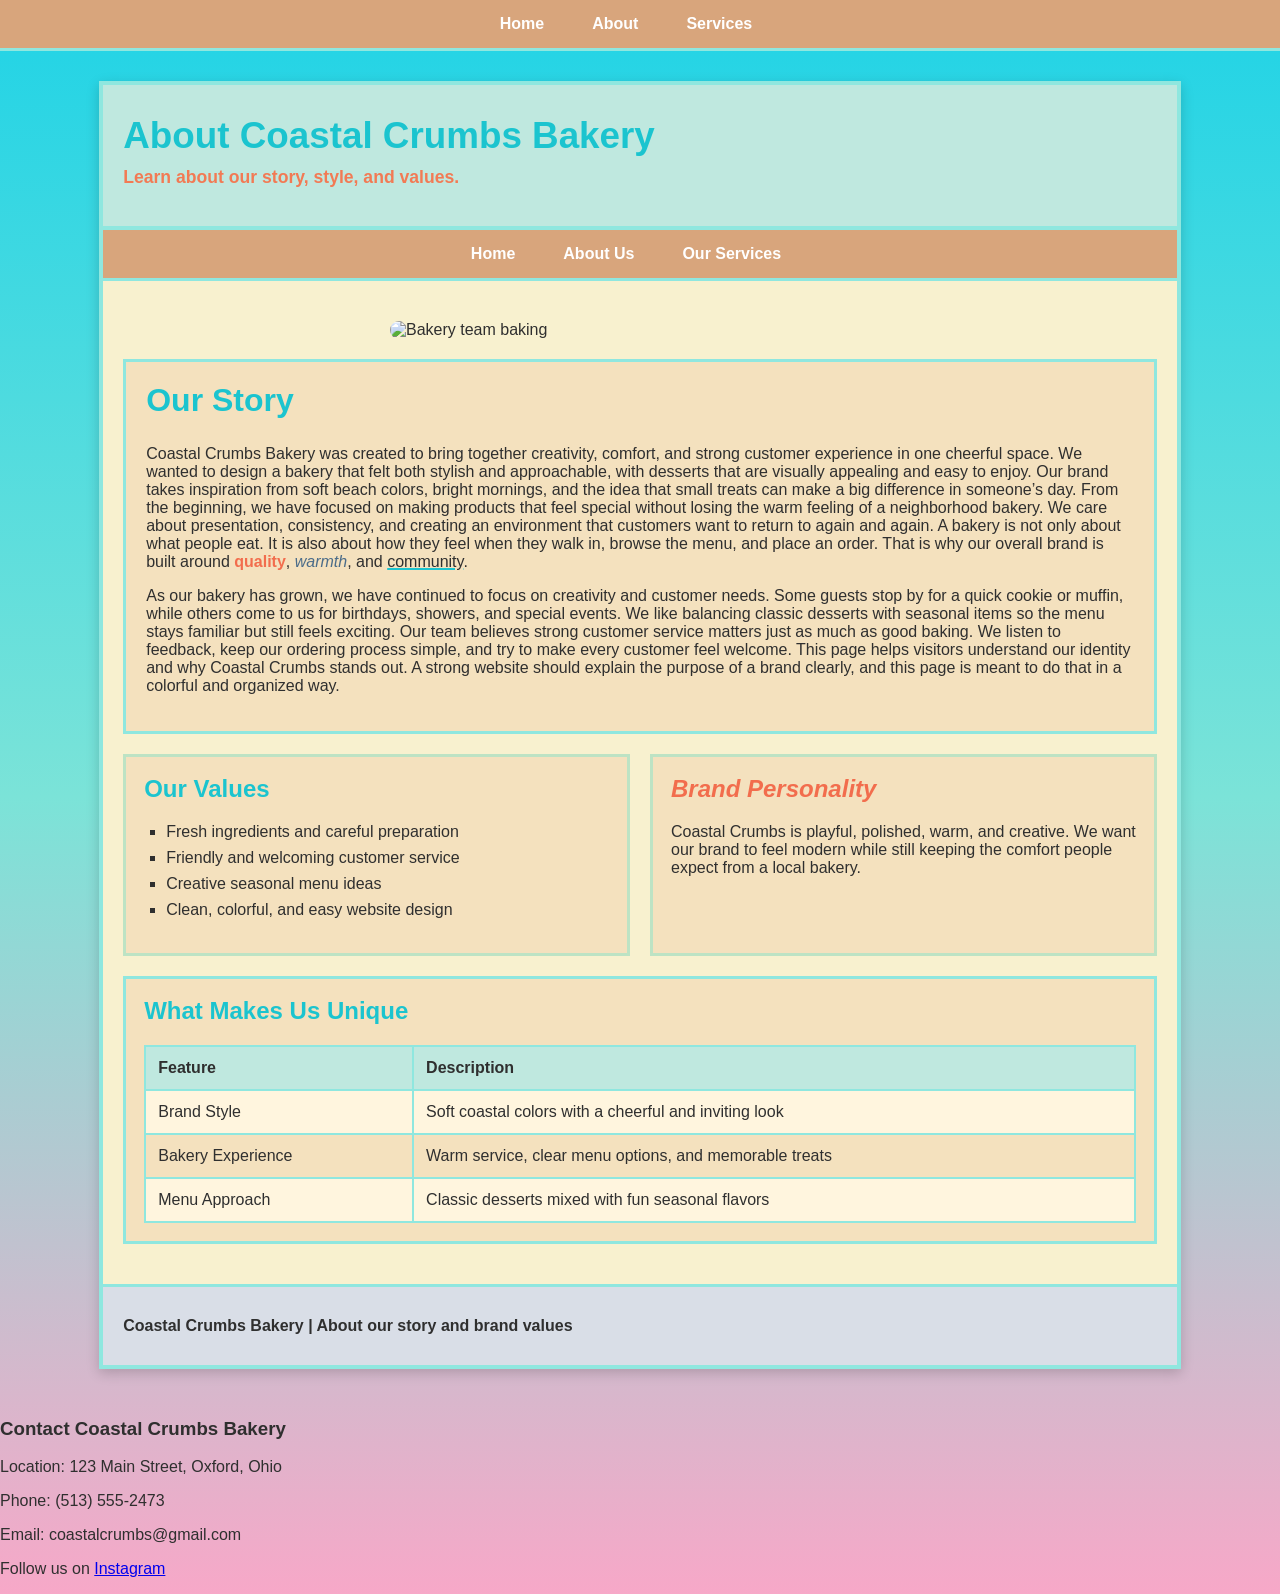
==== about.html @ 034f26ea "Add files via upload" ====
<!DOCTYPE html>
<html lang="en">
<head>
  <meta charset="UTF-8">
  <meta name="viewport" content="width=device-width, initial-scale=1.0">
  <title>Coastal Crumbs Bakery | About Us</title>
  <link rel="stylesheet" href="styles.css">
</head>
<link rel="stylesheet" href="styles.css">
<body>
  <nav class="main-nav">
  <a href="index.html">Home</a>
  <a href="about.html">About</a>
  <a href="services.html">Services</a>
</nav>
  <div class="page-wrapper">
    <div class="site-box">
      <header class="site-header">
        <h1>About Coastal Crumbs Bakery</h1>
        <p class="tagline">Learn about our story, style, and values.</p>
      </header>

      <nav class="main-nav">
        <a href="index.html">Home</a>
        <a href="about.html">About Us</a>
        <a href="services.html">Our Services</a>
      </nav>

      <main>
        <img src="images/bakery2.jpg" alt="Bakery team baking" class="site-image">
        <section class="hero-box">
          <h2>Our Story</h2>
          <p>
            Coastal Crumbs Bakery was created to bring together creativity, comfort, and strong customer experience in one cheerful space.
            We wanted to design a bakery that felt both stylish and approachable, with desserts that are visually appealing and easy to enjoy.
            Our brand takes inspiration from soft beach colors, bright mornings, and the idea that small treats can make a big difference in someone’s day.
            From the beginning, we have focused on making products that feel special without losing the warm feeling of a neighborhood bakery.
            We care about presentation, consistency, and creating an environment that customers want to return to again and again.
            A bakery is not only about what people eat.
            It is also about how they feel when they walk in, browse the menu, and place an order.
            That is why our overall brand is built around <strong>quality</strong>, <em>warmth</em>, and <u>community</u>.
          </p>

          <p>
            As our bakery has grown, we have continued to focus on creativity and customer needs.
            Some guests stop by for a quick cookie or muffin, while others come to us for birthdays, showers, and special events.
            We like balancing classic desserts with seasonal items so the menu stays familiar but still feels exciting.
            Our team believes strong customer service matters just as much as good baking.
            We listen to feedback, keep our ordering process simple, and try to make every customer feel welcome.
            This page helps visitors understand our identity and why Coastal Crumbs stands out.
            A strong website should explain the purpose of a brand clearly, and this page is meant to do that in a colorful and organized way.
          </p>
        </section>

        <section class="info-grid">
          <div class="content-card">
            <h2>Our Values</h2>
            <ul>
              <li>Fresh ingredients and careful preparation</li>
              <li>Friendly and welcoming customer service</li>
              <li>Creative seasonal menu ideas</li>
              <li>Clean, colorful, and easy website design</li>
            </ul>
          </div>

          <aside class="content-card special-card">
            <h2>Brand Personality</h2>
            <p>
              Coastal Crumbs is playful, polished, warm, and creative.
              We want our brand to feel modern while still keeping the comfort people expect from a local bakery.
            </p>
          </aside>
        </section>

        <section class="table-section">
          <h2>What Makes Us Unique</h2>
          <table>
            <tr>
              <th>Feature</th>
              <th>Description</th>
            </tr>
            <tr>
              <td>Brand Style</td>
              <td>Soft coastal colors with a cheerful and inviting look</td>
            </tr>
            <tr>
              <td>Bakery Experience</td>
              <td>Warm service, clear menu options, and memorable treats</td>
            </tr>
            <tr>
              <td>Menu Approach</td>
              <td>Classic desserts mixed with fun seasonal flavors</td>
            </tr>
          </table>
        </section>
      </main>

      <footer class="site-footer">
        <p>Coastal Crumbs Bakery | About our story and brand values</p>
      </footer>
    </div>
  </div>
  <script src="script.js"></script>
  <footer>

<h3>Contact Coastal Crumbs Bakery</h3>

<p>Location: 123 Main Street, Oxford, Ohio</p>

<p>Phone: (513) 555-2473</p>

<p>Email: coastalcrumbs@gmail.com</p>

<p>
Follow us on
<a href="https://instagram.com" target="_blank">Instagram</a>
</p>

</footer>
</body>
</html>
---- styles.css ----
/* Page background */
body {
  margin: 0;
  font-family: Arial, Helvetica, sans-serif;
  background: linear-gradient(to bottom, #20d3e6, #7be3d8, #f7a8c8);
  color: #2f2f2f;
}

/* Outer page spacing */
.page-wrapper {
  padding: 30px;
}

/* Main website box */
.site-box {
  width: 88%;
  margin: 0 auto;
  background-color: #f8f1cf;
  border: 4px solid #8fe7df;
  box-shadow: 0 4px 12px rgba(0, 0, 0, 0.18);
}

/* Header */
.site-header {
  background-color: #bfe8df;
  padding: 30px 20px 20px 20px;
  border-bottom: 4px solid #8fe7df;
}

.site-header h1 {
  margin: 0;
  color: #1bc4cf;
  font-size: 2.3em;
}

.tagline {
  margin-top: 10px;
  color: #f27a54;
  font-weight: bold;
  font-size: 1.1em;
}

/* Navigation */
.main-nav {
  background-color: #f8f1cf;
  padding: 14px 20px;
  border-bottom: 3px solid #8fe7df;
}

.main-nav a {
  text-decoration: none;
  color: #333333;
  font-weight: bold;
  margin-right: 28px;
}

.main-nav a:hover {
  color: #1bc4cf;
  text-decoration: underline;
}

/* Main content spacing */
main {
  padding: 20px;
}

/* Hero intro box */
.hero-box {
  background-color: #f4e1be;
  border: 3px solid #8fe7df;
  padding: 20px;
  margin-bottom: 20px;
}

.hero-box h2 {
  color: #1bc4cf;
  margin-top: 0;
  font-size: 2em;
}

.hero-box h3 {
  color: #ff8a5c;
  margin-top: 5px;
}

/* Two-column row */
.info-grid {
  display: flex;
  gap: 20px;
  margin-bottom: 20px;
  align-items: stretch;
}

/* Cards */
.content-card {
  flex: 1;
  background-color: #f4e1be;
  border: 3px solid #bde3c4;
  padding: 18px;
}

.content-card h2 {
  color: #1bc4cf;
  margin-top: 0;
}

.special-card h2 {
  color: #f26d4d;
  font-style: italic;
}

/* Table section */
.table-section {
  background-color: #f4e1be;
  border: 3px solid #8fe7df;
  padding: 18px;
  margin-bottom: 20px;
}

.table-section h2 {
  color: #1bc4cf;
  margin-top: 0;
}

/* Table styling */
table {
  width: 100%;
  border-collapse: collapse;
  margin-top: 10px;
}

th,
td {
  border: 2px solid #8fe7df;
  padding: 12px;
  text-align: left;
}

th {
  background-color: #bfe8df;
  color: #2f2f2f;
}

tr:nth-child(even) {
  background-color: #fff5de;
}

/* Lists */
ul {
  list-style-type: square;
  padding-left: 22px;
}

ol {
  padding-left: 22px;
}

li {
  margin-bottom: 8px;
}

/* Text emphasis */
strong {
  color: #f26d4d;
}

em {
  color: #4b6c89;
}

u {
  text-decoration-color: #1bc4cf;
  text-decoration-thickness: 2px;
}

/* Footer */
.site-footer {
  background-color: #d9dee7;
  padding: 14px 20px;
  border-top: 3px solid #8fe7df;
  font-weight: bold;
}

/* Responsive layout */
@media (max-width: 768px) {
  .info-grid {
    flex-direction: column;
  }

  .site-box {
    width: 95%;
  }

  .main-nav a {
    display: inline-block;
    margin-bottom: 10px;
  }
}
.site-image{
  width:100%;
  max-width:500px;
  display:block;
  margin:20px auto;
  border-radius:10px;
}

.main-nav{
  display:flex;
  justify-content:center;
  gap:20px;
  background:#d8a57c;
  padding:15px;
}

.main-nav a{
  text-decoration:none;
  color:white;
  font-weight:bold;
}

.main-nav a:hover{
  text-decoration:underline;
}
---- styles.css ----
/* Page background */
body {
  margin: 0;
  font-family: Arial, Helvetica, sans-serif;
  background: linear-gradient(to bottom, #20d3e6, #7be3d8, #f7a8c8);
  color: #2f2f2f;
}

/* Outer page spacing */
.page-wrapper {
  padding: 30px;
}

/* Main website box */
.site-box {
  width: 88%;
  margin: 0 auto;
  background-color: #f8f1cf;
  border: 4px solid #8fe7df;
  box-shadow: 0 4px 12px rgba(0, 0, 0, 0.18);
}

/* Header */
.site-header {
  background-color: #bfe8df;
  padding: 30px 20px 20px 20px;
  border-bottom: 4px solid #8fe7df;
}

.site-header h1 {
  margin: 0;
  color: #1bc4cf;
  font-size: 2.3em;
}

.tagline {
  margin-top: 10px;
  color: #f27a54;
  font-weight: bold;
  font-size: 1.1em;
}

/* Navigation */
.main-nav {
  background-color: #f8f1cf;
  padding: 14px 20px;
  border-bottom: 3px solid #8fe7df;
}

.main-nav a {
  text-decoration: none;
  color: #333333;
  font-weight: bold;
  margin-right: 28px;
}

.main-nav a:hover {
  color: #1bc4cf;
  text-decoration: underline;
}

/* Main content spacing */
main {
  padding: 20px;
}

/* Hero intro box */
.hero-box {
  background-color: #f4e1be;
  border: 3px solid #8fe7df;
  padding: 20px;
  margin-bottom: 20px;
}

.hero-box h2 {
  color: #1bc4cf;
  margin-top: 0;
  font-size: 2em;
}

.hero-box h3 {
  color: #ff8a5c;
  margin-top: 5px;
}

/* Two-column row */
.info-grid {
  display: flex;
  gap: 20px;
  margin-bottom: 20px;
  align-items: stretch;
}

/* Cards */
.content-card {
  flex: 1;
  background-color: #f4e1be;
  border: 3px solid #bde3c4;
  padding: 18px;
}

.content-card h2 {
  color: #1bc4cf;
  margin-top: 0;
}

.special-card h2 {
  color: #f26d4d;
  font-style: italic;
}

/* Table section */
.table-section {
  background-color: #f4e1be;
  border: 3px solid #8fe7df;
  padding: 18px;
  margin-bottom: 20px;
}

.table-section h2 {
  color: #1bc4cf;
  margin-top: 0;
}

/* Table styling */
table {
  width: 100%;
  border-collapse: collapse;
  margin-top: 10px;
}

th,
td {
  border: 2px solid #8fe7df;
  padding: 12px;
  text-align: left;
}

th {
  background-color: #bfe8df;
  color: #2f2f2f;
}

tr:nth-child(even) {
  background-color: #fff5de;
}

/* Lists */
ul {
  list-style-type: square;
  padding-left: 22px;
}

ol {
  padding-left: 22px;
}

li {
  margin-bottom: 8px;
}

/* Text emphasis */
strong {
  color: #f26d4d;
}

em {
  color: #4b6c89;
}

u {
  text-decoration-color: #1bc4cf;
  text-decoration-thickness: 2px;
}

/* Footer */
.site-footer {
  background-color: #d9dee7;
  padding: 14px 20px;
  border-top: 3px solid #8fe7df;
  font-weight: bold;
}

/* Responsive layout */
@media (max-width: 768px) {
  .info-grid {
    flex-direction: column;
  }

  .site-box {
    width: 95%;
  }

  .main-nav a {
    display: inline-block;
    margin-bottom: 10px;
  }
}
.site-image{
  width:100%;
  max-width:500px;
  display:block;
  margin:20px auto;
  border-radius:10px;
}

.main-nav{
  display:flex;
  justify-content:center;
  gap:20px;
  background:#d8a57c;
  padding:15px;
}

.main-nav a{
  text-decoration:none;
  color:white;
  font-weight:bold;
}

.main-nav a:hover{
  text-decoration:underline;
}
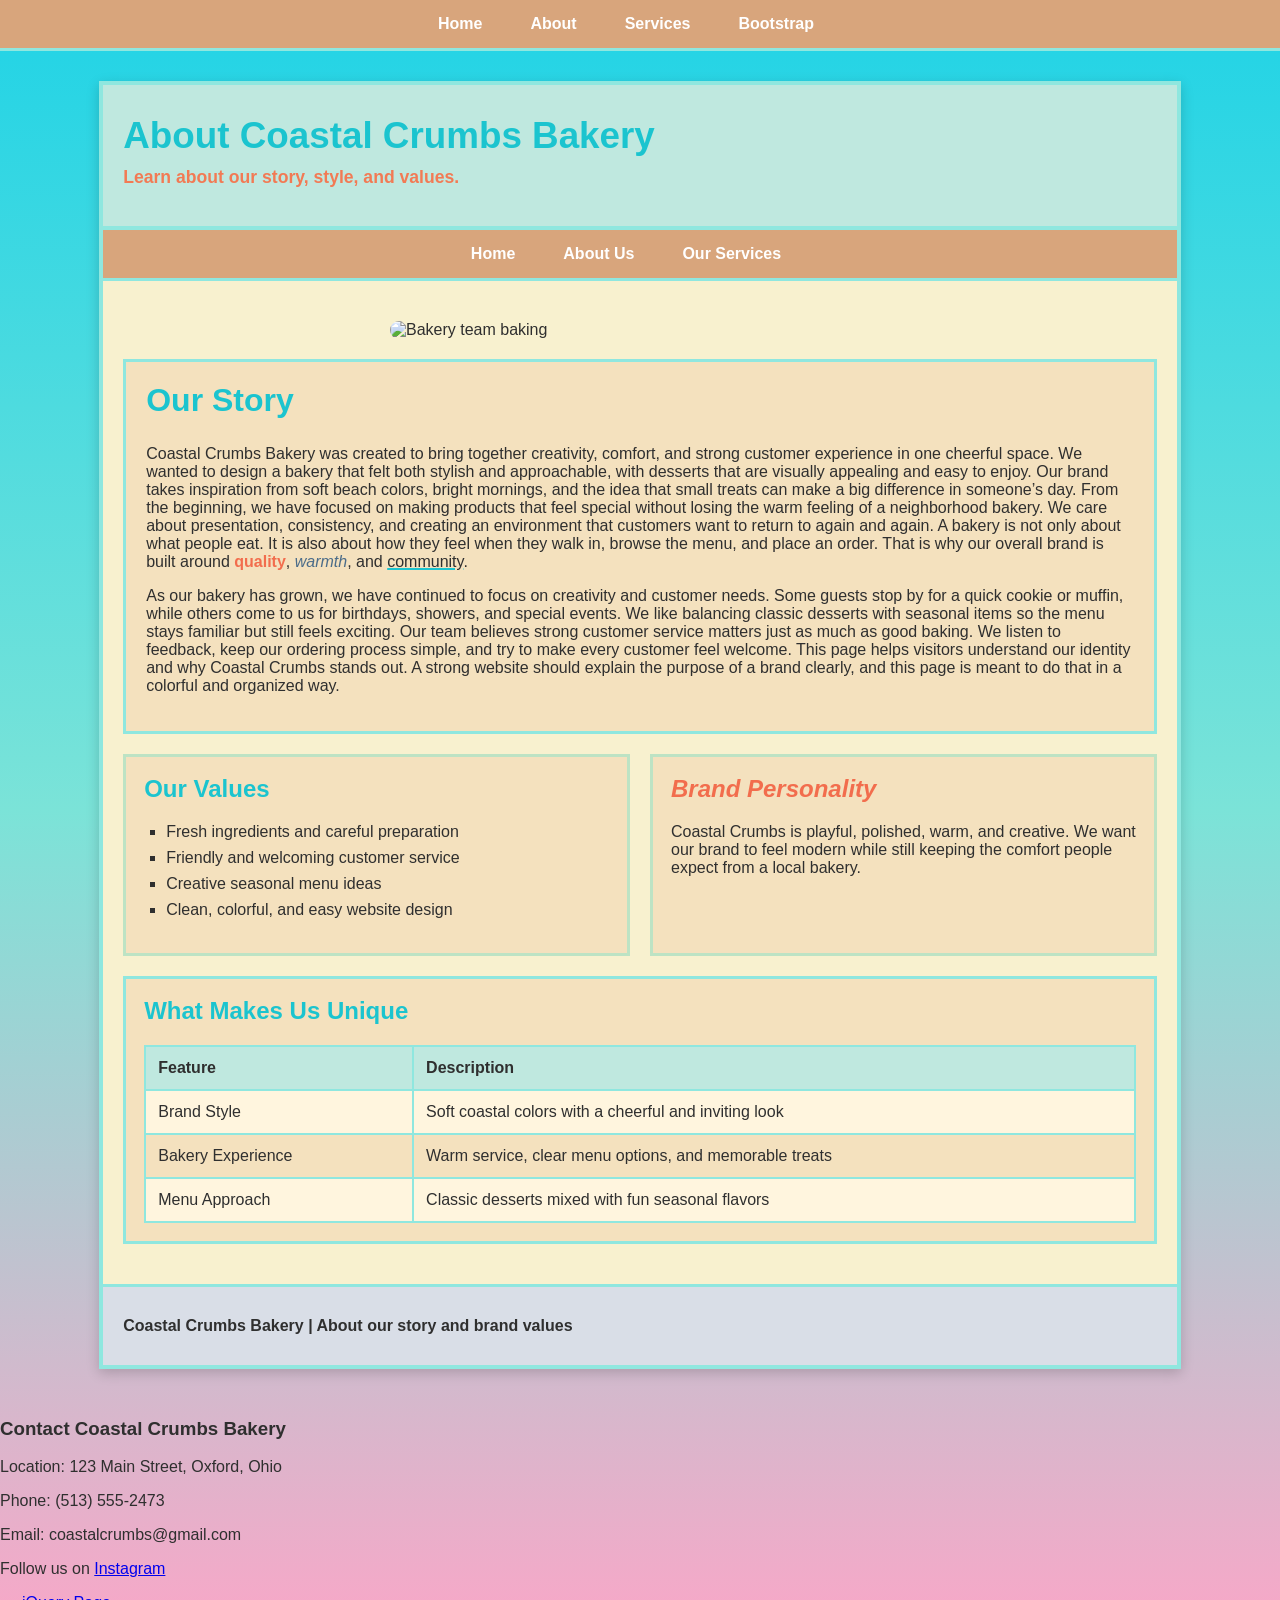
==== commit 4c81ee41: "Add files via upload" ====
--- a/about.html
+++ b/about.html
@@ -12,6 +12,7 @@
   <a href="index.html">Home</a>
   <a href="about.html">About</a>
   <a href="services.html">Services</a>
+  <a href="bootstrap.html">Bootstrap</a>
 </nav>
   <div class="page-wrapper">
     <div class="site-box">
@@ -118,4 +119,5 @@
 
 </footer>
 </body>
-</html>+</html>
+<li><a href="jquery.html">jQuery Page</a></li>
--- a/styles.css
+++ b/styles.css
@@ -220,4 +220,78 @@
 
 .main-nav a:hover{
   text-decoration:underline;
+}
+.image-gallery {
+  padding: 40px;
+  text-align: center;
+}
+
+.gallery-row {
+  display: flex;
+  justify-content: center;
+  gap: 20px;
+  margin-bottom: 30px;
+  flex-wrap: wrap;
+}
+
+.card {
+  width: 250px;
+  background-color: #fff8f0;
+  padding: 15px;
+  border-radius: 10px;
+  box-shadow: 0 4px 8px rgba(0,0,0,0.1);
+}
+
+.card img {
+  width: 100%;
+  height: 200px;
+  object-fit: cover;
+  border-radius: 8px;
+}
+
+.card h3 {
+  margin-top: 10px;
+}
+
+.card p {
+  font-size: 14px;
+}
+.jquery-page {
+  max-width: 900px;
+  margin: 0 auto;
+  padding: 30px;
+  text-align: center;
+}
+
+.hero img {
+  width: 320px;
+  max-width: 100%;
+  border-radius: 12px;
+  margin-top: 20px;
+}
+
+.buttons-section {
+  margin: 30px 0;
+}
+
+.buttons-section button {
+  padding: 12px 20px;
+  margin: 10px;
+  border: none;
+  border-radius: 8px;
+  background-color: #7a9e9f;
+  color: white;
+  cursor: pointer;
+  font-size: 16px;
+}
+
+.buttons-section button:hover {
+  background-color: #5f8586;
+}
+
+#special-info {
+  margin-top: 20px;
+  padding: 20px;
+  background-color: #fdf4ec;
+  border-radius: 10px;
 }
--- a/styles.css
+++ b/styles.css
@@ -220,4 +220,78 @@
 
 .main-nav a:hover{
   text-decoration:underline;
+}
+.image-gallery {
+  padding: 40px;
+  text-align: center;
+}
+
+.gallery-row {
+  display: flex;
+  justify-content: center;
+  gap: 20px;
+  margin-bottom: 30px;
+  flex-wrap: wrap;
+}
+
+.card {
+  width: 250px;
+  background-color: #fff8f0;
+  padding: 15px;
+  border-radius: 10px;
+  box-shadow: 0 4px 8px rgba(0,0,0,0.1);
+}
+
+.card img {
+  width: 100%;
+  height: 200px;
+  object-fit: cover;
+  border-radius: 8px;
+}
+
+.card h3 {
+  margin-top: 10px;
+}
+
+.card p {
+  font-size: 14px;
+}
+.jquery-page {
+  max-width: 900px;
+  margin: 0 auto;
+  padding: 30px;
+  text-align: center;
+}
+
+.hero img {
+  width: 320px;
+  max-width: 100%;
+  border-radius: 12px;
+  margin-top: 20px;
+}
+
+.buttons-section {
+  margin: 30px 0;
+}
+
+.buttons-section button {
+  padding: 12px 20px;
+  margin: 10px;
+  border: none;
+  border-radius: 8px;
+  background-color: #7a9e9f;
+  color: white;
+  cursor: pointer;
+  font-size: 16px;
+}
+
+.buttons-section button:hover {
+  background-color: #5f8586;
+}
+
+#special-info {
+  margin-top: 20px;
+  padding: 20px;
+  background-color: #fdf4ec;
+  border-radius: 10px;
 }
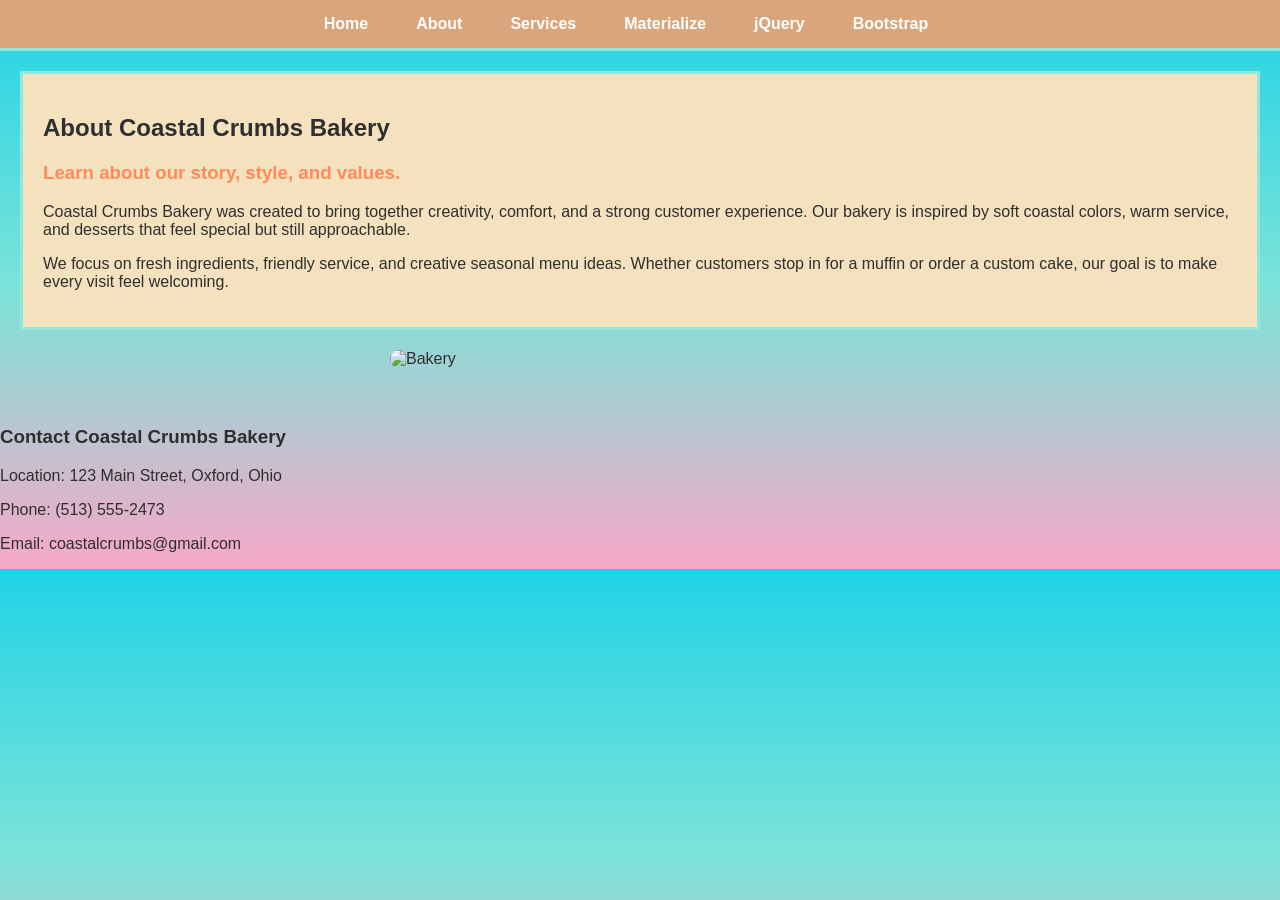
==== commit 4cdf98c5: "Add files via upload" ====
--- a/about.html
+++ b/about.html
@@ -3,121 +3,46 @@
 <head>
   <meta charset="UTF-8">
   <meta name="viewport" content="width=device-width, initial-scale=1.0">
-  <title>Coastal Crumbs Bakery | About Us</title>
+  <title>Coastal Crumbs Bakery | About</title>
   <link rel="stylesheet" href="styles.css">
 </head>
-<link rel="stylesheet" href="styles.css">
+
 <body>
   <nav class="main-nav">
-  <a href="index.html">Home</a>
-  <a href="about.html">About</a>
-  <a href="services.html">Services</a>
-  <a href="bootstrap.html">Bootstrap</a>
-</nav>
-  <div class="page-wrapper">
-    <div class="site-box">
-      <header class="site-header">
-        <h1>About Coastal Crumbs Bakery</h1>
-        <p class="tagline">Learn about our story, style, and values.</p>
-      </header>
+    <a href="index.html">Home</a>
+    <a href="about.html">About</a>
+    <a href="services.html">Services</a>
+    <a href="materialize.html">Materialize</a>
+    <a href="jquery.html">jQuery</a>
+    <a href="bootstrap.html">Bootstrap</a>
+  </nav>
 
-      <nav class="main-nav">
-        <a href="index.html">Home</a>
-        <a href="about.html">About Us</a>
-        <a href="services.html">Our Services</a>
-      </nav>
+  <main>
+    <section class="hero-box">
+      <h1>About Coastal Crumbs Bakery</h1>
+      <h3>Learn about our story, style, and values.</h3>
 
-      <main>
-        <img src="images/bakery2.jpg" alt="Bakery team baking" class="site-image">
-        <section class="hero-box">
-          <h2>Our Story</h2>
-          <p>
-            Coastal Crumbs Bakery was created to bring together creativity, comfort, and strong customer experience in one cheerful space.
-            We wanted to design a bakery that felt both stylish and approachable, with desserts that are visually appealing and easy to enjoy.
-            Our brand takes inspiration from soft beach colors, bright mornings, and the idea that small treats can make a big difference in someone’s day.
-            From the beginning, we have focused on making products that feel special without losing the warm feeling of a neighborhood bakery.
-            We care about presentation, consistency, and creating an environment that customers want to return to again and again.
-            A bakery is not only about what people eat.
-            It is also about how they feel when they walk in, browse the menu, and place an order.
-            That is why our overall brand is built around <strong>quality</strong>, <em>warmth</em>, and <u>community</u>.
-          </p>
+      <p>
+        Coastal Crumbs Bakery was created to bring together creativity, comfort, and a strong customer experience.
+        Our bakery is inspired by soft coastal colors, warm service, and desserts that feel special but still approachable.
+      </p>
 
-          <p>
-            As our bakery has grown, we have continued to focus on creativity and customer needs.
-            Some guests stop by for a quick cookie or muffin, while others come to us for birthdays, showers, and special events.
-            We like balancing classic desserts with seasonal items so the menu stays familiar but still feels exciting.
-            Our team believes strong customer service matters just as much as good baking.
-            We listen to feedback, keep our ordering process simple, and try to make every customer feel welcome.
-            This page helps visitors understand our identity and why Coastal Crumbs stands out.
-            A strong website should explain the purpose of a brand clearly, and this page is meant to do that in a colorful and organized way.
-          </p>
-        </section>
+      <p>
+        We focus on fresh ingredients, friendly service, and creative seasonal menu ideas.
+        Whether customers stop in for a muffin or order a custom cake, our goal is to make every visit feel welcoming.
+      </p>
+    </section>
 
-        <section class="info-grid">
-          <div class="content-card">
-            <h2>Our Values</h2>
-            <ul>
-              <li>Fresh ingredients and careful preparation</li>
-              <li>Friendly and welcoming customer service</li>
-              <li>Creative seasonal menu ideas</li>
-              <li>Clean, colorful, and easy website design</li>
-            </ul>
-          </div>
+    <img src="images/bakery.jpg" alt="Bakery" class="site-image">
+  </main>
 
-          <aside class="content-card special-card">
-            <h2>Brand Personality</h2>
-            <p>
-              Coastal Crumbs is playful, polished, warm, and creative.
-              We want our brand to feel modern while still keeping the comfort people expect from a local bakery.
-            </p>
-          </aside>
-        </section>
+  <footer>
+    <h3>Contact Coastal Crumbs Bakery</h3>
+    <p>Location: 123 Main Street, Oxford, Ohio</p>
+    <p>Phone: (513) 555-2473</p>
+    <p>Email: coastalcrumbs@gmail.com</p>
+  </footer>
 
-        <section class="table-section">
-          <h2>What Makes Us Unique</h2>
-          <table>
-            <tr>
-              <th>Feature</th>
-              <th>Description</th>
-            </tr>
-            <tr>
-              <td>Brand Style</td>
-              <td>Soft coastal colors with a cheerful and inviting look</td>
-            </tr>
-            <tr>
-              <td>Bakery Experience</td>
-              <td>Warm service, clear menu options, and memorable treats</td>
-            </tr>
-            <tr>
-              <td>Menu Approach</td>
-              <td>Classic desserts mixed with fun seasonal flavors</td>
-            </tr>
-          </table>
-        </section>
-      </main>
-
-      <footer class="site-footer">
-        <p>Coastal Crumbs Bakery | About our story and brand values</p>
-      </footer>
-    </div>
-  </div>
   <script src="script.js"></script>
-  <footer>
-
-<h3>Contact Coastal Crumbs Bakery</h3>
-
-<p>Location: 123 Main Street, Oxford, Ohio</p>
-
-<p>Phone: (513) 555-2473</p>
-
-<p>Email: coastalcrumbs@gmail.com</p>
-
-<p>
-Follow us on
-<a href="https://instagram.com" target="_blank">Instagram</a>
-</p>
-
-</footer>
 </body>
-</html>
-<li><a href="jquery.html">jQuery Page</a></li>+</html>
